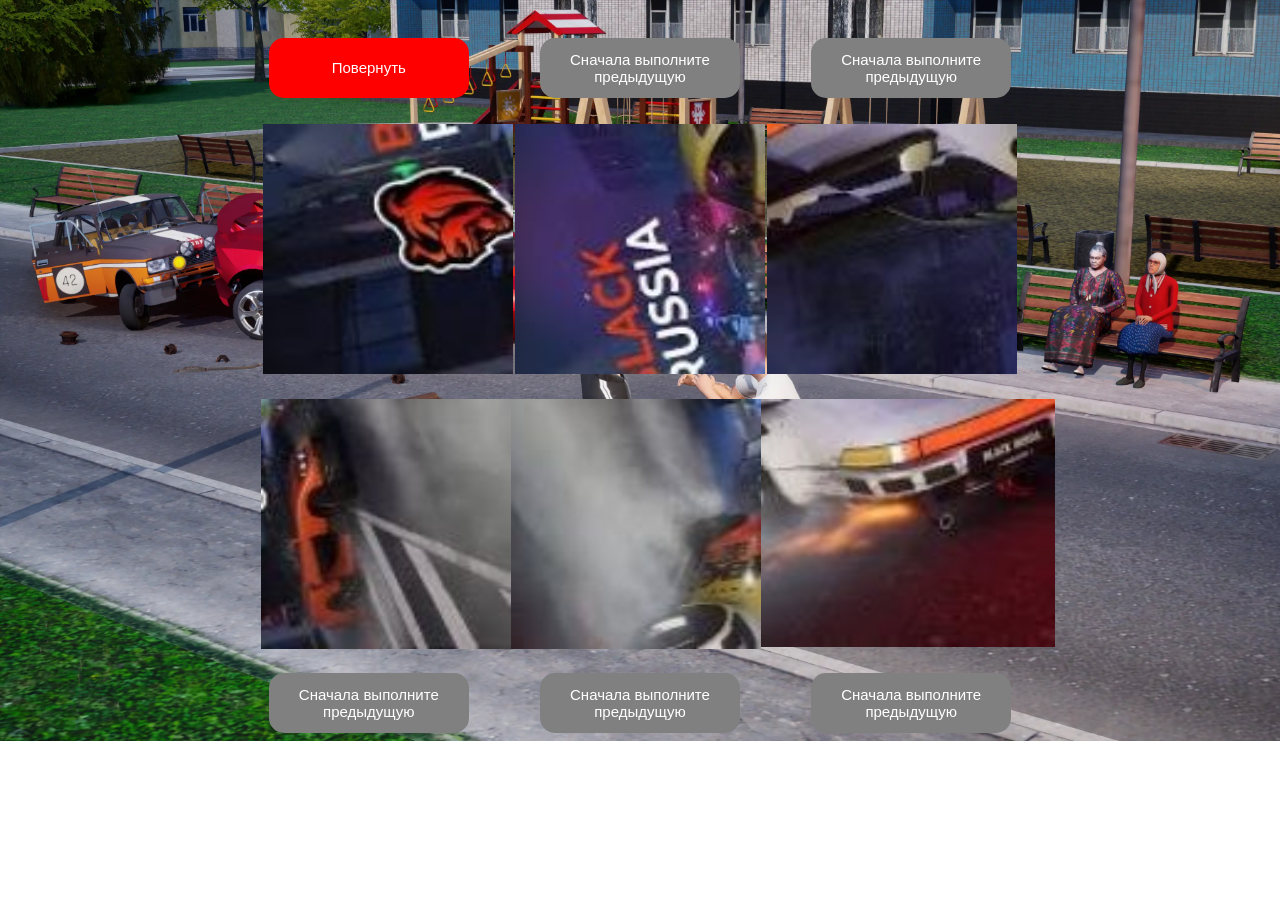
==== index1-2.html @ 33603a06 "Add files via upload" ====
<!DOCTYPE html>
<html lang="en">
<head>
    <meta charset="UTF-8">
    <meta name="viewport" content="width=device-width, initial-scale=1.0">
    <title>Black Russia - пазл</title>
    <link rel="stylesheet" href="style.css">
</head>
<body>
    <div class="buttons1">
        <a href="index1-3.html"><button class="button">Повернуть</button></a>
        <button class="button1">Сначала выполните предыдущую</button>
        <button class="button1">Сначала выполните предыдущую</button>
    </div>
    <center>
        <div class="gl">
            <div class="gl2">
                <img class="img8" src="photo_1_2026-04-22_18-33-31.jpg" alt="">
                <img class="img2" src="photo_2_2026-04-22_18-33-31.jpg" alt="">
                <img class="img3" src="photo_3_2026-04-22_18-33-31.jpg" alt="">
            </div>
            <div class="gl3">
                <img class="img4" src="photo_4_2026-04-22_18-33-31.jpg" alt="">
                <img class="img5" src="photo_5_2026-04-22_18-33-31.jpg" alt="">
                <img class="img1=6" src="photo_6_2026-04-22_18-33-31.jpg" alt="">
            </div>
        </div>
    </center>
    <div class="buttons2">
        <button class="button1">Сначала выполните предыдущую</button>
        <button class="button1">Сначала выполните предыдущую</button>
        <button class="button1">Сначала выполните предыдущую</button>
    </div>
</body>
</html>
---- style.css ----
body{
    background-image: url(2.webp);
    object-fit: cover;
    background-repeat: no-repeat;
    background-size: cover;
}
.buttons1{
    /* border: 1px solid yellow; */
    width: 70%;
    height: 60px;
    display: flex;
    justify-content: space-evenly;
    margin: auto;
    margin-top: 3%;
    margin-bottom: 1%;
}
.button{
    width: 200px;
    height: 100%;
    background-color: red;
    border: none;
    border-radius: 15px;
    color: white;
    font-size: 15px;
    transition: all 0.3s;
}
.button1{
    width: 200px;
    height: 100%;
    background-color: gray;
    border: none;
    border-radius: 15px;
    color: white;
    font-size: 15px;
    transition: all 0.3s;
}
.buttons1 button:hover{
    filter: brightness(90%);
}
.gl{
    /* border: 1px solid red; */
    width: 60%;
    height: 550px;
    display: flex;
    align-items: center;
    flex-wrap: wrap;
    justify-content: space-evenly;
}
.gl2{
    /* border: 1px solid purple; */
    width: 100%;
    height: 45%;
    display: flex;
    justify-content: space-evenly;
}
.gl2 img
{
    width: 250px;
    height: 250px;
}
.gl3{
    /* border: 1px solid rgb(0, 26, 255); */
    width: 100%;
    height: 45%;
    display: flex;
    justify-content: space-evenly;

}
.img1
{
    transform: rotate(90deg);
    width: 250px;
    height: 250px;
}
.img2
{
    transform: rotate(270deg);
    width: 250px;
    height: 250px;
} 
.img3
{
    transform: rotate(180deg);
    width: 250px;
    height: 250px;
}
.img4
{
    transform: rotate(270deg);
    width: 250px;
    height: 250px;
}
.img5
{
    transform: rotate(90deg);
    width: 250px;
    height: 250px;
}
.img6
{
    transform: rotate(270deg);
    width: 250px;
    height: 250px;
}
.buttons2{
    /* border: 1px solid yellow; */
    width: 70%;
    height: 60px;
    display: flex;
    justify-content: space-evenly;
    margin: auto;
    margin-top: 1%;
}
.buttons2 button:hover{
    filter: brightness(90%);
}
.img7{
    width: 250px;
    height: 250px;
    transform: rotate(180deg);
}
.img8{
    width: 250px;
    height: 250px;
    transform: rotate(270deg);
}
.img9{
    width: 250px;
    height: 250px;
    transform: rotate(360deg);
}
.com{
    width: 200px;
    height: 100%;
    background-color: green;
    border: none;
    border-radius: 15px;
    color: white;
    font-size: 15px;
    transition: all 0.3s;
}
.img10{
    width: 250px;
    height: 250px;
    transform: rotate(360deg);
}
.img11{
    width: 250px;
    height: 250px;
    transform: rotate(270deg);
}
.img12{
    width: 250px;
    height: 250px;
    transform: rotate(360deg);
}
.img13{
    width: 250px;
    height: 250px;
    transform: rotate(360deg);
}
.img14{
    width: 250px;
    height: 250px;
    transform: rotate(180deg);
}
.img15{
    width: 250px;
    height: 250px;
    transform: rotate(270deg);
}
.img16{
    width: 250px;
    height: 250px;
    transform: rotate(360deg);
}
.img17{
    width: 250px;
    height: 250px;
    transform: rotate(360deg);
}
.text{
    color: red;
}

@media screen and (max-width: 430px) {
    .buttons1, .buttons2, .gl {
        width: 100%;
        margin-left: 0;
        margin-right: 0;
    }
    .button, .button1, .com {
        width: 45%;
        font-size: 12px;
        height: 45px;
    }
    .gl2, .gl3 {
        display: flex;
        flex-direction: row;
        justify-content: space-evenly;
        width: 100%;
    }
    .gl2 img, [class^="img"] { 
        width: 30vw !important;
        height: 30vw !important;
        max-width: none;
    }
    .gl {
        height: auto;
    }
    .button
    {
        width: 100px;
    }
}
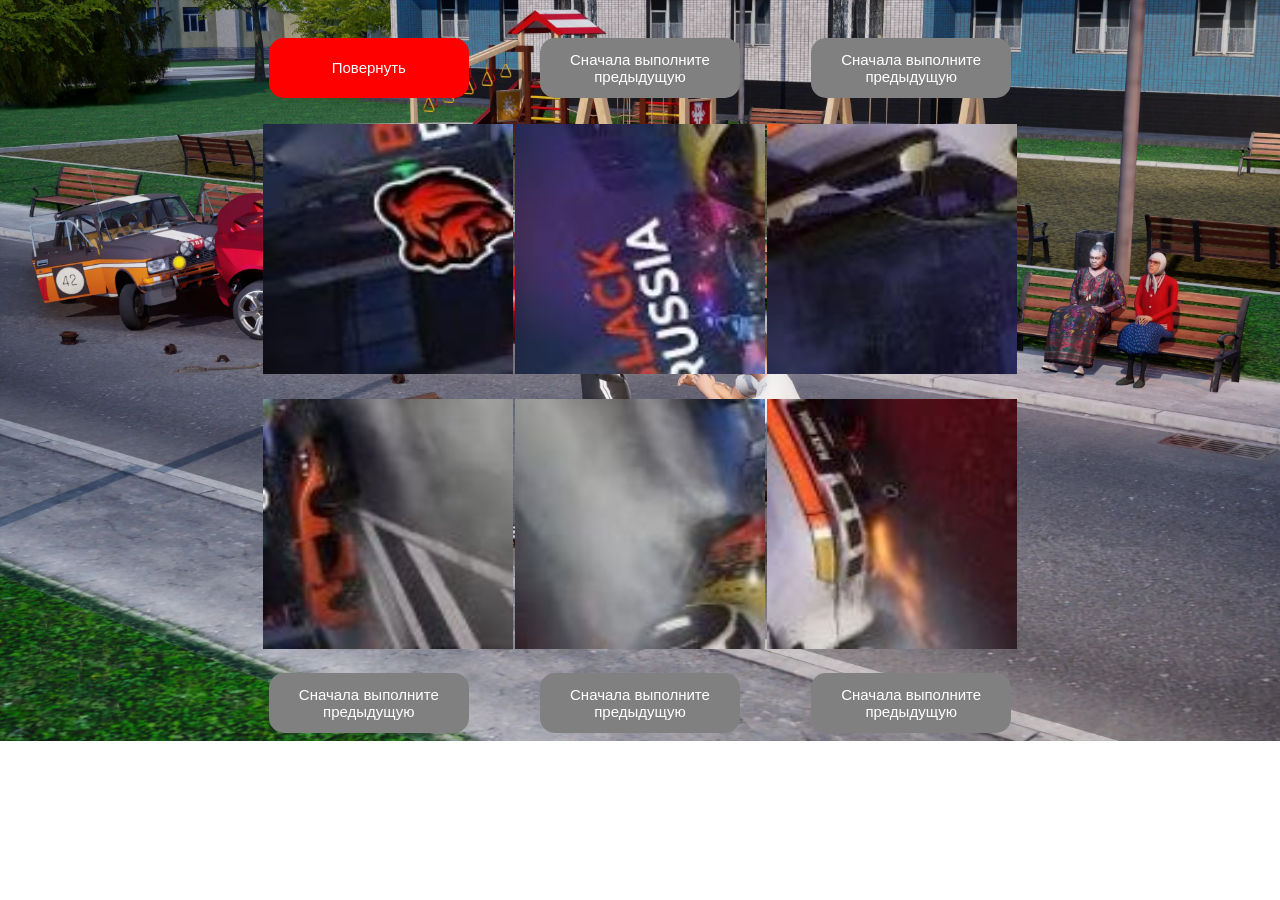
==== commit b3bc707b: "Update index1-2.html" ====
--- a/index1-2.html
+++ b/index1-2.html
@@ -22,7 +22,7 @@
             <div class="gl3">
                 <img class="img4" src="photo_4_2026-04-22_18-33-31.jpg" alt="">
                 <img class="img5" src="photo_5_2026-04-22_18-33-31.jpg" alt="">
-                <img class="img1=6" src="photo_6_2026-04-22_18-33-31.jpg" alt="">
+                <img class="img6" src="photo_6_2026-04-22_18-33-31.jpg" alt="">
             </div>
         </div>
     </center>
@@ -32,4 +32,4 @@
         <button class="button1">Сначала выполните предыдущую</button>
     </div>
 </body>
-</html>+</html>
--- a/style.css
+++ b/style.css
@@ -212,4 +212,8 @@
     {
         width: 100px;
     }
-}+    body{
+        width: 100%;
+        height: 640px;
+    }
+}
